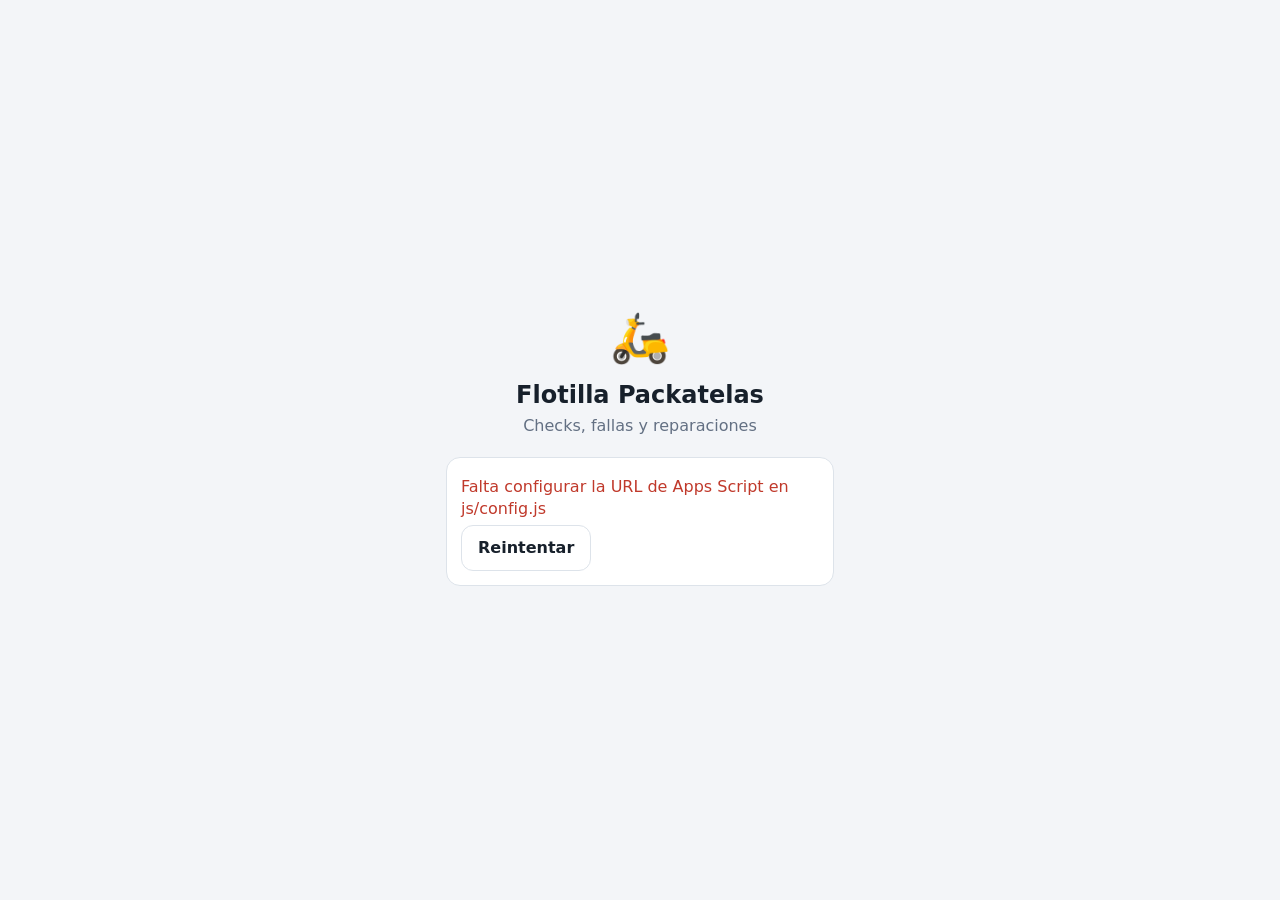
==== index.html @ 1f300d41 "PWA: pantallas de repartidor, mecánico y admin, cola offline, push y etiquetas QR Co-Authored-By: Cl" ====
<!doctype html>
<html lang="es">
<head>
  <meta charset="utf-8">
  <meta name="viewport" content="width=device-width, initial-scale=1, viewport-fit=cover">
  <meta name="theme-color" content="#1f3a5f">
  <meta name="description" content="Seguimiento de la flotilla de motos de Packatelas">
  <meta name="apple-mobile-web-app-capable" content="yes">
  <meta name="apple-mobile-web-app-status-bar-style" content="black-translucent">
  <title>Flotilla Packatelas</title>
  <link rel="manifest" href="manifest.webmanifest">
  <link rel="icon" href="icons/icon-192.png">
  <link rel="apple-touch-icon" href="icons/icon-192.png">
  <link rel="stylesheet" href="css/app.css">
  <script>window.APP_VERSION = '1.0.0';</script>
</head>
<body>
  <div id="app"><div class="boot"><div class="spinner"></div></div></div>
  <noscript>Esta app necesita JavaScript.</noscript>
  <script type="module" src="js/app.js"></script>
</body>
</html>
---- css/app.css ----
:root {
  --navy: #1f3a5f;
  --navy-2: #2b4c78;
  --accent: #f5a524;
  --bg: #f3f5f8;
  --card: #ffffff;
  --text: #17202b;
  --muted: #637083;
  --line: #dde3ea;
  --ok: #1e8e5a;
  --warn: #b7791f;
  --err: #c0392b;
  --sev-alta: #c0392b;
  --sev-media: #e08a00;
  --sev-baja: #6b7f99;
  --radius: 14px;
  --safe-b: env(safe-area-inset-bottom, 0px);
}
@media (prefers-color-scheme: dark) {
  :root { --bg: #0f1520; --card: #18212f; --text: #e8edf3; --muted: #93a1b4; --line: #2a3546; }
}

* { box-sizing: border-box; -webkit-tap-highlight-color: transparent; }
html, body { margin: 0; }
body {
  font-family: system-ui, -apple-system, "Segoe UI", Roboto, sans-serif;
  background: var(--bg); color: var(--text); font-size: 16px; line-height: 1.4;
}
button, input, select, textarea { font: inherit; color: inherit; }
img { max-width: 100%; display: block; }
.hidden { display: none !important; }
.muted { color: var(--muted); }
.small { font-size: 0.85rem; }
.cap::first-letter { text-transform: uppercase; }
.center { text-align: center; }
.error { color: var(--err); }

/* Layout */
.topbar {
  position: sticky; top: 0; z-index: 5; display: flex; align-items: center; gap: 10px;
  padding: calc(env(safe-area-inset-top, 0px) + 10px) 16px 10px; background: var(--navy); color: #fff;
}
.topbar h1 { flex: 1; margin: 0; font-size: 1.1rem; font-weight: 650; white-space: nowrap; overflow: hidden; text-overflow: ellipsis; }
.logo { font-size: 1.3rem; }
.icon-btn { background: rgba(255,255,255,0.12); border: 0; color: #fff; width: 38px; height: 38px; border-radius: 10px; font-size: 1.2rem; cursor: pointer; }
.content { padding: 16px 16px calc(96px + var(--safe-b)); max-width: 760px; margin: 0 auto; }
.tabbar {
  position: fixed; bottom: 0; left: 0; right: 0; z-index: 5; display: flex;
  background: var(--card); border-top: 1px solid var(--line); padding-bottom: var(--safe-b);
}
.tabbar button { flex: 1; border: 0; background: none; padding: 8px 4px 10px; display: flex; flex-direction: column; align-items: center; gap: 2px; font-size: 0.72rem; color: var(--muted); cursor: pointer; }
.tabbar button.active { color: var(--navy-2); font-weight: 650; }
@media (prefers-color-scheme: dark) { .tabbar button.active { color: var(--accent); } }
.tabbar .ti { font-size: 1.25rem; }

.row { display: flex; gap: 8px; align-items: center; }
.row.between { justify-content: space-between; }
.row.wrap { flex-wrap: wrap; }
.section { font-size: 1rem; margin: 22px 0 10px; color: var(--muted); text-transform: uppercase; letter-spacing: 0.04em; }
.sub { font-size: 0.95rem; margin: 16px 0 8px; }

/* Cards */
.card {
  display: block; width: 100%; text-align: left; background: var(--card); border: 1px solid var(--line);
  border-radius: var(--radius); padding: 14px; margin: 0 0 10px;
}
button.card { cursor: pointer; }
.card h3 { margin: 0 0 4px; font-size: 1rem; }
.card p { margin: 4px 0; }
.card.soft { background: transparent; border-style: dashed; }
.falla { border-left: 5px solid var(--sev-media); }
.falla.sev-alta { border-left-color: var(--sev-alta); }
.falla.sev-baja { border-left-color: var(--sev-baja); }
.doc.st-vencido { border-left: 5px solid var(--err); }
.doc.st-por_vencer { border-left: 5px solid var(--warn); }
.doc.st-vigente { border-left: 5px solid var(--ok); }

.badge { display: inline-block; font-size: 0.72rem; font-weight: 650; padding: 3px 8px; border-radius: 999px; background: var(--line); white-space: nowrap; }
.badge.warn { background: #fdecc8; color: #7a4d00; }
.st-abierta { background: #fde2e1; color: #8a1f17; }
.st-en_reparacion { background: #fdecc8; color: #7a4d00; }
.st-cerrada { background: #d8f2e4; color: #145c3b; }
.d-vencido { background: #fde2e1; color: #8a1f17; }
.d-por_vencer { background: #fdecc8; color: #7a4d00; }
.d-vigente { background: #d8f2e4; color: #145c3b; }

.banner { border-radius: 12px; padding: 10px 12px; margin: 0 0 12px; font-size: 0.92rem; }
.banner.info { background: #e3edf9; color: #1d3f6b; }
.banner.warn { background: #fdf1d6; color: #6b4500; }
.banner.error { background: #fde2e1; color: #7a1d15; }
.qerr { margin-top: 6px; }

/* Steps (jornada) */
.step { display: flex; gap: 12px; background: var(--card); border: 1px solid var(--line); border-radius: var(--radius); padding: 14px; margin-bottom: 10px; }
.step-n { flex: none; width: 34px; height: 34px; border-radius: 50%; display: grid; place-items: center; font-weight: 700; background: var(--line); }
.step.todo .step-n { background: var(--accent); color: #2b1a00; }
.step.done .step-n { background: var(--ok); color: #fff; }
.step.locked { opacity: 0.6; }
.step.optional .step-n { background: transparent; border: 2px solid var(--muted); color: var(--muted); }
.step-body { flex: 1; }
.step-body h3 { margin: 4px 0; font-size: 1.05rem; }
.step-body p { margin: 2px 0 10px; }

/* Forms */
.label { display: block; font-size: 0.85rem; color: var(--muted); margin: 12px 0 4px; }
.input {
  display: block; width: 100%; padding: 12px; border: 1px solid var(--line); border-radius: 12px;
  background: var(--card); margin-bottom: 10px; font-size: 16px;
}
.input.big { font-size: 1.25rem; font-weight: 600; }
.input.sm { padding: 8px 10px; margin: 0; width: auto; min-width: 0; }
textarea.input { resize: vertical; }
.btn {
  display: inline-flex; align-items: center; justify-content: center; gap: 6px; padding: 11px 16px;
  border-radius: 12px; border: 1px solid var(--line); background: var(--card); font-weight: 600; cursor: pointer;
  text-decoration: none; color: inherit; min-height: 44px;
}
.btn.primary { background: var(--navy); border-color: var(--navy); color: #fff; }
.btn.block { width: 100%; margin: 14px 0 8px; }
.btn.sm { padding: 7px 12px; min-height: 36px; }
.btn.danger-o { color: var(--err); border-color: var(--err); background: transparent; }
.link { background: none; border: 0; color: var(--navy-2); font-weight: 650; cursor: pointer; padding: 4px; text-decoration: underline; }
.link.danger { color: var(--err); }
@media (prefers-color-scheme: dark) { .link { color: var(--accent); } .btn.primary { background: var(--accent); border-color: var(--accent); color: #2b1a00; } }
.chips { display: flex; gap: 8px; overflow-x: auto; margin-bottom: 12px; padding-bottom: 2px; }
.chip { border: 1px solid var(--line); background: var(--card); border-radius: 999px; padding: 7px 14px; white-space: nowrap; cursor: pointer; }
.chip.on { background: var(--navy); color: #fff; border-color: var(--navy); }
.range { margin-bottom: 14px; }
.range .input.sm { flex: 1; }
.summary { font-weight: 650; background: var(--card); border: 1px solid var(--line); border-radius: 12px; padding: 10px 12px; }

/* Photos */
.photo-grid { display: grid; grid-template-columns: repeat(2, 1fr); gap: 10px; margin-bottom: 10px; }
.photo-grid.one { grid-template-columns: 1fr; max-width: 260px; }
.photo-slot, .photo-add {
  border: 2px dashed var(--line); border-radius: var(--radius); background: var(--card); padding: 0; overflow: hidden;
  display: flex; flex-direction: column; cursor: pointer; aspect-ratio: 4 / 3; position: relative;
}
.photo-slot.filled { border-style: solid; border-color: var(--ok); }
.ph-img { flex: 1; display: grid; place-items: center; font-size: 2rem; min-height: 0; }
.ph-img img { width: 100%; height: 100%; object-fit: cover; }
.ph-label { position: absolute; left: 0; right: 0; bottom: 0; background: rgba(0,0,0,0.55); color: #fff; font-size: 0.8rem; padding: 4px 8px; }
.photo-add { align-items: center; justify-content: center; font-weight: 650; color: var(--muted); }
.pdf { font-weight: 700; font-size: 1rem; }
.gallery { display: grid; grid-template-columns: repeat(3, 1fr); gap: 6px; margin: 8px 0; }
.g-cell { aspect-ratio: 1; border-radius: 10px; overflow: hidden; background: var(--line); display: grid; place-items: center; text-decoration: none; color: inherit; }
.g-cell img { width: 100%; height: 100%; object-fit: cover; }
.falla-form { border-left: 5px solid var(--sev-media); }

/* Modal / QR */
.modal { position: fixed; inset: 0; z-index: 20; background: rgba(10,15,25,0.6); display: flex; align-items: flex-end; }
.sheet { background: var(--card); width: 100%; max-width: 560px; margin: 0 auto; border-radius: 20px 20px 0 0; padding: 18px 16px calc(18px + var(--safe-b)); }
.sheet h2 { margin: 0 0 12px; font-size: 1.15rem; }
.sheet .row .btn { flex: 1; }
.qr-box { background: #000; border-radius: var(--radius); overflow: hidden; aspect-ratio: 1; margin-bottom: 12px; display: grid; place-items: center; color: #fff; }
.qr-box video { width: 100%; height: 100%; object-fit: cover; }

/* Login */
.login { min-height: 100vh; display: flex; flex-direction: column; justify-content: center; padding: 24px 16px; max-width: 420px; margin: 0 auto; }
.brand { text-align: center; margin-bottom: 20px; }
.brand h1 { margin: 8px 0 2px; font-size: 1.5rem; }
.brand p { margin: 0; color: var(--muted); }
.logo-big { font-size: 3rem; }
.pin-dots { display: flex; gap: 12px; justify-content: center; margin: 8px 0 16px; }
.pin-dots span { width: 14px; height: 14px; border-radius: 50%; border: 2px solid var(--muted); }
.pin-dots span.on { background: var(--navy); border-color: var(--navy); }
.keypad { display: grid; grid-template-columns: repeat(3, 1fr); gap: 10px; }
.key { height: 58px; border-radius: 14px; border: 1px solid var(--line); background: var(--bg); font-size: 1.4rem; font-weight: 600; cursor: pointer; }
.key.ok { background: var(--navy); color: #fff; border-color: var(--navy); }

/* Dashboard */
.kpis { display: grid; grid-template-columns: repeat(2, 1fr); gap: 10px; }
@media (min-width: 640px) { .kpis { grid-template-columns: repeat(4, 1fr); } }
.kpi { background: var(--card); border: 1px solid var(--line); border-radius: var(--radius); padding: 12px; display: flex; flex-direction: column; gap: 2px; min-width: 0; }
.kpi-l { font-size: 0.78rem; color: var(--muted); }
.kpi-v { font-size: 1.35rem; font-variant-numeric: tabular-nums; }
.kpi-s { font-size: 0.75rem; color: var(--muted); }
.table-wrap { overflow-x: auto; background: var(--card); border: 1px solid var(--line); border-radius: var(--radius); }
table { width: 100%; border-collapse: collapse; font-size: 0.88rem; }
th, td { padding: 9px 10px; border-bottom: 1px solid var(--line); text-align: left; white-space: nowrap; }
th { color: var(--muted); font-weight: 600; font-size: 0.78rem; }
td.num, th.num { text-align: right; font-variant-numeric: tabular-nums; }
tr:last-child td { border-bottom: 0; }
.chart { width: 100%; height: auto; }
.chart .grid { stroke: var(--line); }
.chart .axis { fill: var(--muted); font-size: 10px; }
.chart .bar.a { fill: var(--navy-2); }
.chart .bar.b { fill: var(--accent); }
.legend { display: flex; gap: 16px; font-size: 0.8rem; color: var(--muted); margin-top: 6px; }
.lg::before { content: ""; display: inline-block; width: 10px; height: 10px; border-radius: 3px; margin-right: 6px; vertical-align: -1px; }
.lg.a::before { background: var(--navy-2); }
.lg.b::before { background: var(--accent); }
.amount { font-variant-numeric: tabular-nums; }

/* Feedback */
.toast {
  position: fixed; left: 16px; right: 16px; bottom: calc(80px + var(--safe-b)); z-index: 40; max-width: 520px; margin: 0 auto;
  background: #1d2733; color: #fff; padding: 12px 14px; border-radius: 12px; box-shadow: 0 6px 24px rgba(0,0,0,0.25);
  transform: translateY(20px); opacity: 0; transition: 0.25s;
}
.toast.show { transform: none; opacity: 1; }
.toast.ok { background: var(--ok); }
.toast.warn { background: #8a5a00; }
.toast.error { background: var(--err); }
.overlay { position: fixed; inset: 0; z-index: 30; background: rgba(10,15,25,0.55); display: flex; flex-direction: column; align-items: center; justify-content: center; color: #fff; gap: 10px; }
.spinner { width: 34px; height: 34px; border: 4px solid rgba(127,127,127,0.25); border-top-color: var(--accent); border-radius: 50%; animation: spin 0.8s linear infinite; margin: 24px auto; }
.spinner.sm { width: 20px; height: 20px; border-width: 3px; margin: 0; }
.boot { min-height: 100vh; display: grid; place-items: center; }
@keyframes spin { to { transform: rotate(360deg); } }
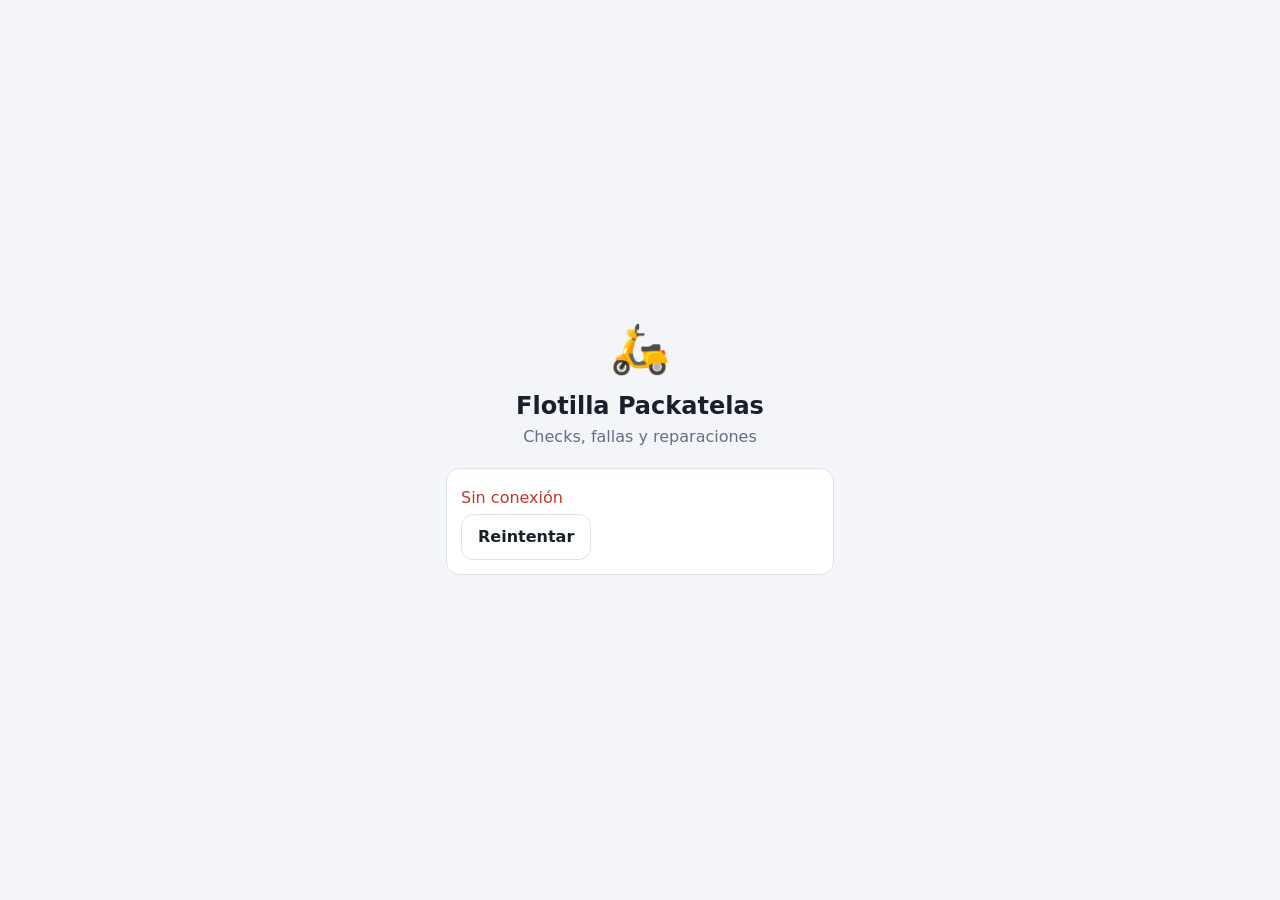
==== commit ddb0b18f: "Usuarios = U-[no_empleado]: migración de IDs, PIN conservados y sincronización con Personal Co-Autho" ====
--- a/index.html
+++ b/index.html
@@ -12,7 +12,7 @@
   <link rel="icon" href="icons/icon-192.png">
   <link rel="apple-touch-icon" href="icons/icon-192.png">
   <link rel="stylesheet" href="css/app.css">
-  <script>window.APP_VERSION = '1.0.0';</script>
+  <script>window.APP_VERSION = '1.1.0';</script>
 </head>
 <body>
   <div id="app"><div class="boot"><div class="spinner"></div></div></div>
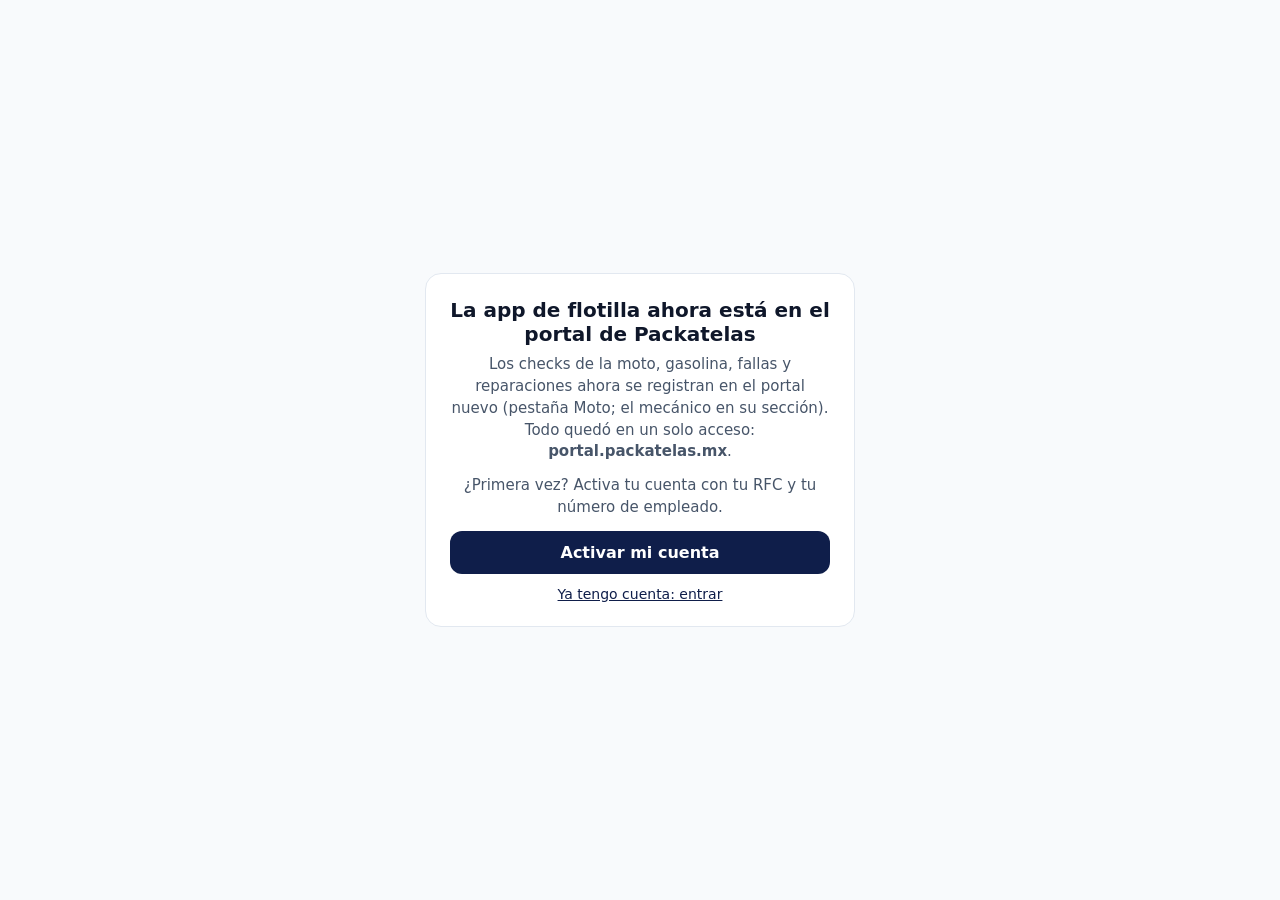
==== commit 91924603: "Se mudó a portal.packatelas.mx: aviso y retiro del service worker Co-Authored-By: Claude Opus 5.5 <n" ====
--- a/index.html
+++ b/index.html
@@ -2,21 +2,28 @@
 <html lang="es">
 <head>
   <meta charset="utf-8">
-  <meta name="viewport" content="width=device-width, initial-scale=1, viewport-fit=cover">
-  <meta name="theme-color" content="#1f3a5f">
-  <meta name="description" content="Seguimiento de la flotilla de motos de Packatelas">
-  <meta name="apple-mobile-web-app-capable" content="yes">
-  <meta name="apple-mobile-web-app-status-bar-style" content="black-translucent">
-  <title>Flotilla Packatelas</title>
-  <link rel="manifest" href="manifest.webmanifest">
-  <link rel="icon" href="icons/icon-192.png">
-  <link rel="apple-touch-icon" href="icons/icon-192.png">
-  <link rel="stylesheet" href="css/app.css">
-  <script>window.APP_VERSION = '1.1.0';</script>
+  <meta name="viewport" content="width=device-width, initial-scale=1">
+  <title>La app de flotilla se mudó · Packatelas</title>
+  <style>
+    :root { color-scheme: light; }
+    body { margin: 0; min-height: 100dvh; display: grid; place-items: center; background: #f8fafc; font-family: system-ui, sans-serif; color: #0f172a; padding: 16px; box-sizing: border-box; }
+    main { max-width: 380px; background: #fff; border: 1px solid #e2e8f0; border-radius: 16px; padding: 24px; text-align: center; }
+    h1 { font-size: 20px; margin: 0 0 8px; }
+    p { color: #475569; font-size: 15px; line-height: 1.45; margin: 0 0 12px; }
+    a.btn { display: block; background: #0f1e4a; color: #fff; text-decoration: none; padding: 12px; border-radius: 12px; font-weight: 600; margin-top: 8px; }
+    a.sec { display: block; color: #0f1e4a; margin-top: 12px; font-size: 14px; }
+  </style>
 </head>
 <body>
-  <div id="app"><div class="boot"><div class="spinner"></div></div></div>
-  <noscript>Esta app necesita JavaScript.</noscript>
-  <script type="module" src="js/app.js"></script>
+  <main>
+    <h1>La app de flotilla ahora está en el portal de Packatelas</h1>
+    <p>Los checks de la moto, gasolina, fallas y reparaciones ahora se registran en el portal nuevo (pestaña Moto; el mecánico en su sección). Todo quedó en un solo acceso: <strong>portal.packatelas.mx</strong>.</p>
+    <p>¿Primera vez? Activa tu cuenta con tu RFC y tu número de empleado.</p>
+    <a class="btn" href="https://portal.packatelas.mx/acceso/empleado">Activar mi cuenta</a>
+    <a class="sec" href="https://portal.packatelas.mx/login">Ya tengo cuenta: entrar</a>
+  </main>
+  <script>
+    if ('serviceWorker' in navigator) navigator.serviceWorker.getRegistrations().then(rs => rs.forEach(r => r.unregister()));
+  </script>
 </body>
 </html>
